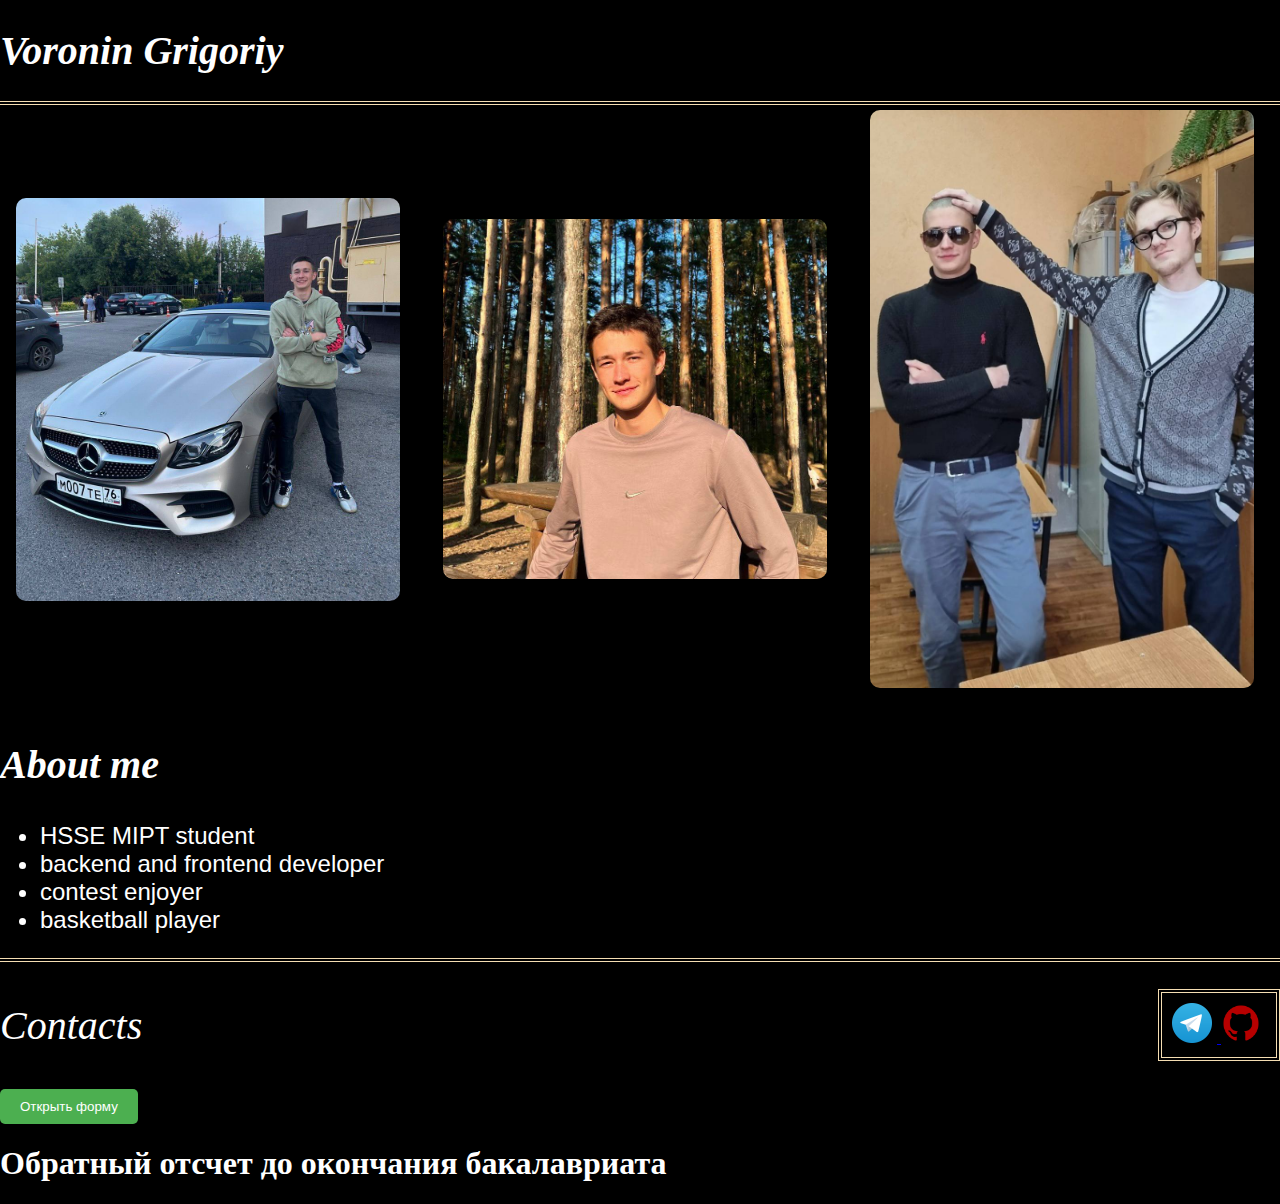
==== index.html @ 1ecf0018 "add fixed position" ====
<!DOCTYPE html>
<html lang="en">
<head>
    <meta name="viewport" content="width=device-width, initial-scale=1">
    <meta name="description" content="Voronin Grigoriy's portfolio">
    <meta name="keywords" content="Voronin, Grigoriy">
    <meta name="author" content="Grigoriy">
    <meta charset="UTF-8">
    <link rel="stylesheet" href="style.css">
    <link rel="icon" href="images/icon.jpg">
    <title>It's page about me</title>
</head>
<body class="page">
    <header class="header fixed">
        <h1 class="title_text">Voronin Grigoriy</h1>
    </header>
    <section class=photos>
        <img class="photos__item" src="images/car.jpg" alt="image_with_me">
        <img class="photos__item" src="images/prussovskie.jpg" alt="image_with_me">
        <img class="photos__item" src="images/bald.jpg" alt="image_with_me">
    </section>
    <section>
        <h2 class="title_text">About me</h2>
        <ul class="skills">
            <li class="skills__item">HSSE MIPT student</li>
            <li class="skills__item">backend and frontend developer</li>
            <li class="skills__item">contest enjoyer</li>
            <li class="skills__item">basketball player</li>
        </ul>
    </section>
    <footer class="footer">
        <p class="footer__item title_text">Contacts</p>
        <div class="footer__item contacts">
            <a href="https://t.me/voroningrisha" target="_blank">
                <img class="logo_image" src="images/contacts/Telegram_logo.png" alt="telegram">
            </a>
            <a href="https://github.com/GrishaVoronin" target="_blank">
                <img class="logo_image" src="images/contacts/Github_logo.png" alt="github">
            </a>
        </div>
    </footer>
    <!-- Кнопка открытия/закрытия формы -->
    <button id="toggle-button">Открыть форму</button>

    <!-- Форма обратной связи -->
    <div id="feedback-form" >
      <h2>Обратная связь</h2>
      <form>
        <label for="name" class="feedback-form-text">Имя:</label>
        <input type="text" id="name" name="name" required>

        <label for="email" class="feedback-form-text">Email:</label>
        <input type="email" id="email" name="email" required>

        <label for="message" class="feedback-form-text">Сообщение:</label>
        <textarea id="message" name="message" required></textarea>

        <input type="submit" value="Отправить">
      </form>
    </div>

    <h1>Обратный отсчет до окончания бакалавриата</h1>
  <div id="countdown"></div>

  <script src="js/timer.js"></script>


    <!-- Попап -->
  <div id="popup">
    <div id="popup-content">
      <h2>Внимание!</h2>
      <p>Вы еще тут?</p>
      <button id="close-popup">Закрыть</button>
    </div>
  </div>

  <script src="js/popup.js"></script>


    <script src="js/feedback_form.js"></script>

</body>
</html>
---- style.css ----
.page {
    background-color: black;
    color: white;
    margin: 0;
}

.header {
    border-bottom: 4px double wheat;
    margin-bottom: 20px;
    width: 100%;
    position: fixed;
    z-index: 1000;
    background-color: #000;
}

.fixed {

}

.name {
    font-style: italic;
    margin-bottom: 10px;
}

.photos {
    padding-top: 110px;
    display: flex;
    flex-direction: row;
    flex-wrap: wrap;
    justify-content: space-around;
    align-items: center;
}

.photos__item {
    width: 30%;
    height: 30%;
    min-height: 200px;
    min-width: 200px;
    margin-bottom: 20px;
    margin-right: 10px;
    border-radius: 10px;
}

.skills {
    font-size: 24px;
    font-family: Gill Sans, sans-serif;
}

.skills__item {

}

.footer {
    margin-top: 20px;
    border-top: 4px double wheat;
    display: flex;
    flex-direction: row;
    flex-wrap: wrap;
    justify-content: space-between;
    align-items: center;
}

.footer__item {
    
}

.contacts {
    border: 4px double wheat;
    padding: 10px;
}

.logo_image {
    max-height: 40px;
    min-width: 40px;
    margin-right: 5px;
}

.title_text {
    font-style: italic;
    font-size: 40px;
}

/* Стили для формы обратной связи */

#feedback-form {
  position: fixed;
  top: 50%;
  left: 50%;
  transform: translate(-50%, -50%);
  background-color: #fff;
  padding: 20px;
  border: 1px solid #ddd;
  border-radius: 10px;
  box-shadow: 0 0 10px rgba(0, 0, 0, 0.2);
  display: none;
}

#feedback-form.open {
  display: block;
}

#feedback-form h2 {
  margin-top: 0;
}

#feedback-form label {
  display: block;
  margin-bottom: 10px;
}

#feedback-form input, #feedback-form textarea {
  width: 100%;
  padding: 10px;
  margin-bottom: 20px;
  border: 1px solid #ccc;
}

#feedback-form input[type="submit"] {
  background-color: #4CAF50;
  color: #fff;
  padding: 10px 20px;
  border: none;
  border-radius: 5px;
  cursor: pointer;
}

#feedback-form input[type="submit"]:hover {
  background-color: #3e8e41;
}

/* Стили для кнопки открытия/закрытия формы */

#toggle-button {
  background-color: #4CAF50;
  color: #fff;
  padding: 10px 20px;
  border: none;
  border-radius: 5px;
  cursor: pointer;
}

#toggle-button:hover {
  background-color: #3e8e41;
}

.feedback-form-text {
    color: #000;
}

#popup {
  display: none;
  position: fixed;
  top: 0;
  left: 0;
  width: 100%;
  height: 100%;
  background-color: rgba(0, 0, 0, 0.5);
  z-index: 1000;
}
#popup-content {
  color: #000;
  position: relative;
  top: 50%;
  left: 50%;
  transform: translate(-50%, -50%);
  background-color: #fff;
  padding: 20px;
  border: 1px solid #ddd;
  border-radius: 10px;
  box-shadow: 0 0 10px rgba(0, 0, 0, 0.5);
  width: 80%;
  max-width: 400px;
}

#countdown {
  font-size: 24px;
  font-weight: bold;
  text-align: center;
}
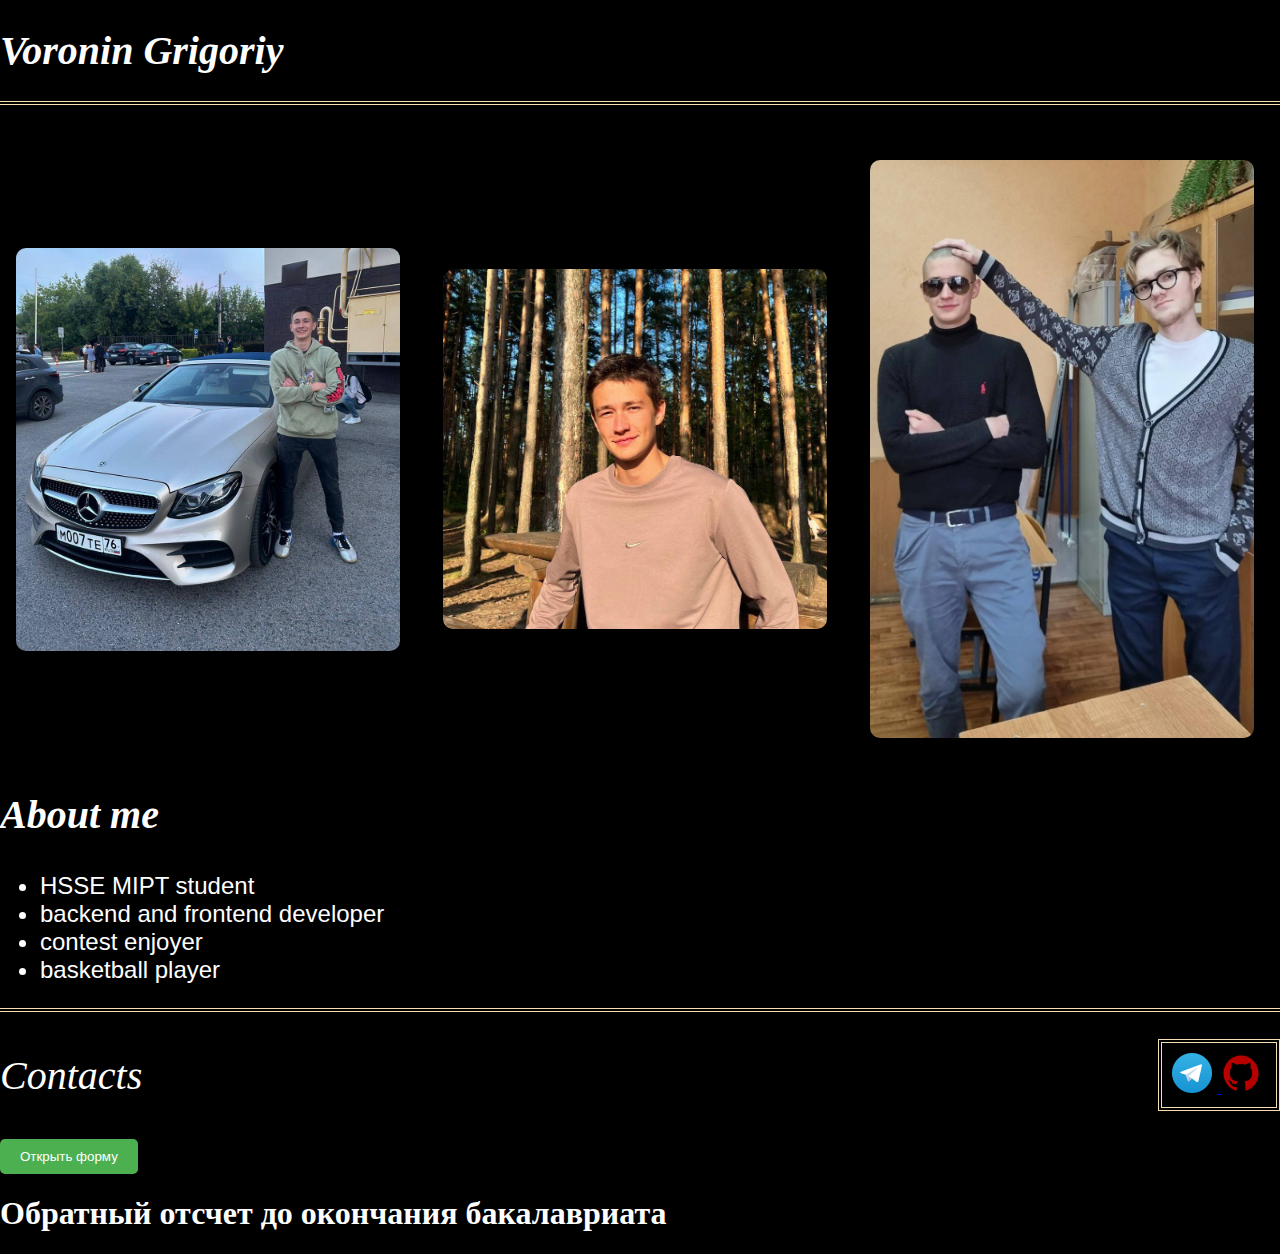
==== commit e41643f3: "add zoom on photos" ====
--- a/index.html
+++ b/index.html
@@ -15,9 +15,9 @@
         <h1 class="title_text">Voronin Grigoriy</h1>
     </header>
     <section class=photos>
-        <img class="photos__item" src="images/car.jpg" alt="image_with_me">
-        <img class="photos__item" src="images/prussovskie.jpg" alt="image_with_me">
-        <img class="photos__item" src="images/bald.jpg" alt="image_with_me">
+        <img class="photos__item zoom-on-hover" src="images/car.jpg" alt="image_with_me">
+        <img class="photos__item zoom-on-hover" src="images/prussovskie.jpg" alt="image_with_me">
+        <img class="photos__item zoom-on-hover" src="images/bald.jpg" alt="image_with_me">
     </section>
     <section>
         <h2 class="title_text">About me</h2>
--- a/style.css
+++ b/style.css
@@ -23,7 +23,7 @@
 }
 
 .photos {
-    padding-top: 110px;
+    padding-top: 160px;
     display: flex;
     flex-direction: row;
     flex-wrap: wrap;
@@ -176,4 +176,12 @@
   font-size: 24px;
   font-weight: bold;
   text-align: center;
-}+}
+
+.zoom-on-hover {
+  transition: transform 0.5s; /* добавляем анимацию */
+}
+
+.zoom-on-hover:hover {
+  transform: scale(1.1); /* увеличиваем изображение на 20% */
+}
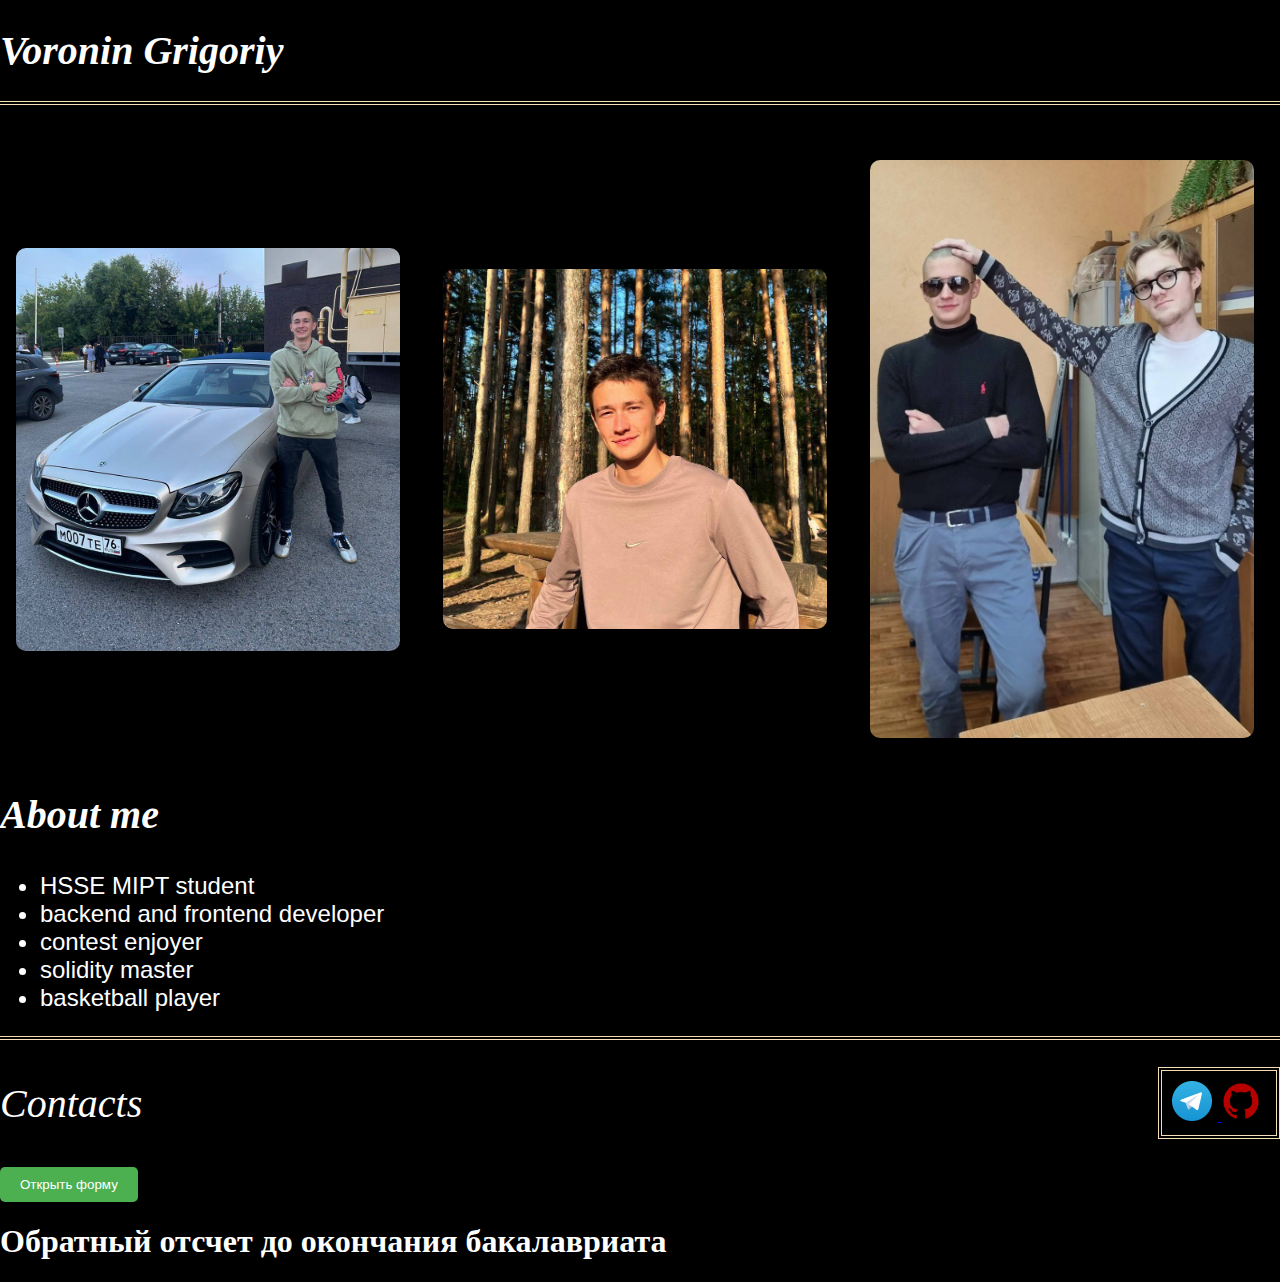
==== commit 039765b9: "change photos view at galary" ====
--- a/index.html
+++ b/index.html
@@ -19,12 +19,27 @@
         <img class="photos__item zoom-on-hover" src="images/prussovskie.jpg" alt="image_with_me">
         <img class="photos__item zoom-on-hover" src="images/bald.jpg" alt="image_with_me">
     </section>
+    <div class="popup-gallery">
+      <div class="popup-content">
+        <img src="" alt="" class="popup-image">
+      </div>
+      <div class="popup-overlay"></div>
+      <div class="popup-nav">
+        <button class="popup-prev">‹</button>
+        <button class="popup-next">›</button>
+        <button class="popup-close" id="popup-close">x</button>
+      </div>
+    </div>
+
+
+
     <section>
         <h2 class="title_text">About me</h2>
         <ul class="skills">
             <li class="skills__item">HSSE MIPT student</li>
             <li class="skills__item">backend and frontend developer</li>
             <li class="skills__item">contest enjoyer</li>
+            <li class="skills__item">solidity master</li>
             <li class="skills__item">basketball player</li>
         </ul>
     </section>
@@ -64,7 +79,6 @@
 
   <script src="js/timer.js"></script>
 
-
     <!-- Попап -->
   <div id="popup">
     <div id="popup-content">
@@ -75,9 +89,8 @@
   </div>
 
   <script src="js/popup.js"></script>
-
-
     <script src="js/feedback_form.js"></script>
+    <script src="js/galery.js"></script>
 
 </body>
 </html>--- a/style.css
+++ b/style.css
@@ -11,10 +11,6 @@
     position: fixed;
     z-index: 1000;
     background-color: #000;
-}
-
-.fixed {
-
 }
 
 .name {
@@ -39,6 +35,7 @@
     margin-bottom: 20px;
     margin-right: 10px;
     border-radius: 10px;
+    cursor: pointer;
 }
 
 .skills {
@@ -157,6 +154,7 @@
   background-color: rgba(0, 0, 0, 0.5);
   z-index: 1000;
 }
+
 #popup-content {
   color: #000;
   position: relative;
@@ -179,9 +177,70 @@
 }
 
 .zoom-on-hover {
-  transition: transform 0.5s; /* добавляем анимацию */
+  transition: transform 0.5s;
 }
 
 .zoom-on-hover:hover {
-  transform: scale(1.1); /* увеличиваем изображение на 20% */
-}
+  transform: scale(1.1);
+}
+
+.popup-gallery {
+  padding-top: 100px;
+  position: fixed;
+  top: 0;
+  left: 0;
+  width: 100%;
+  height: 100%;
+  background-color: rgba(0, 0, 0, 0.8);
+  display: none;
+}
+
+.popup-content {
+  position: relative;
+  margin: 50px auto;
+  width: 40%;
+  height: 75%;
+  background-color: #fff;
+  padding: 20px;
+  border-radius: 10px;
+  box-shadow: 0 0 10px rgba(0, 0, 0, 0.5);
+}
+
+.popup-image {
+  width: 100%;
+  height: 100%;
+}
+
+.popup-nav {
+  position: absolute;
+  top: 50%;
+  left: 50%;
+  transform: translate(-50%, -50%);
+  display: flex;
+  justify-content: space-between;
+  width: 100%;
+}
+
+.popup-prev, .popup-next {
+  font-size: 24px;
+  cursor: pointer;
+}
+
+.popup-prev:disabled, .popup-next:disabled {
+  opacity: 0.5;
+  cursor: not-allowed;
+}
+
+.popup-close {
+  position: absolute;
+  bottom: 400px;
+  right: 0;
+  font-size: 24px;
+  cursor: pointer;
+  color: red;
+  z-index: 10000;
+}
+
+.popup-close:hover {
+  color: #ccc;
+}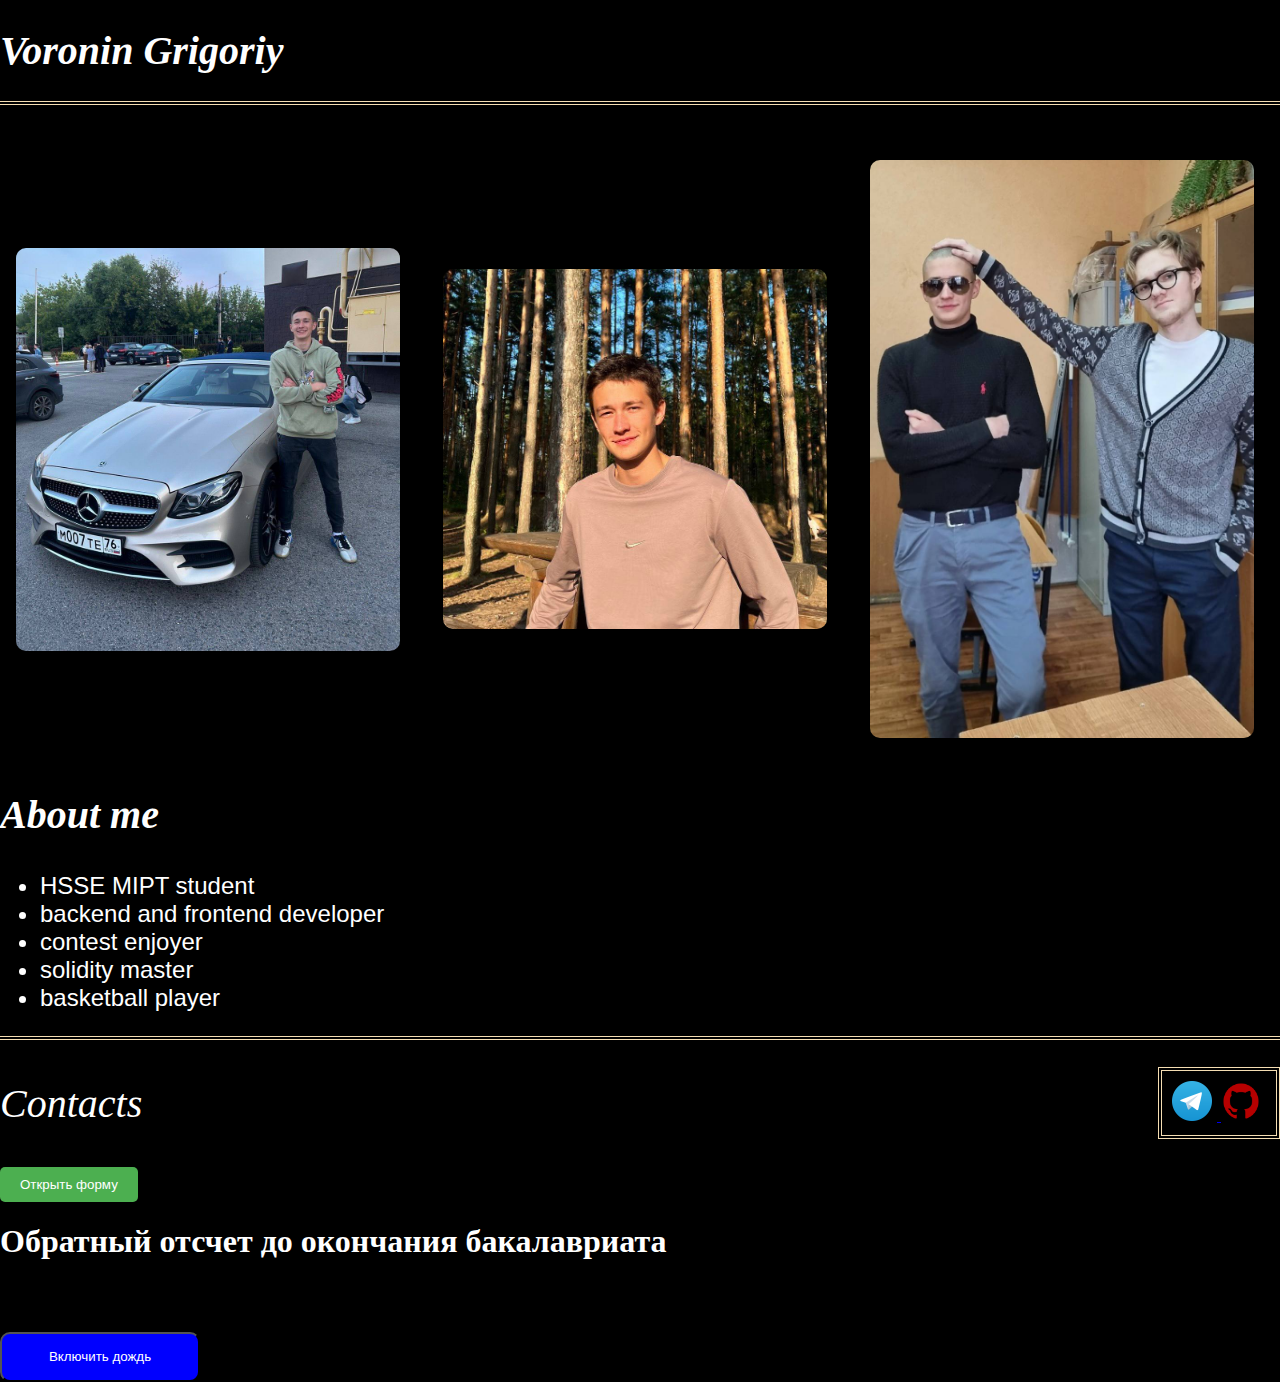
==== commit b4e84c46: "add animation" ====
--- a/index.html
+++ b/index.html
@@ -6,91 +6,101 @@
     <meta name="keywords" content="Voronin, Grigoriy">
     <meta name="author" content="Grigoriy">
     <meta charset="UTF-8">
-    <link rel="stylesheet" href="style.css">
+    <link rel="stylesheet" href="css/main_page.css">
+    <link rel="stylesheet" href="css/feedback_form.css">
+    <link rel="stylesheet" href="css/popup.css">
+    <link rel="stylesheet" href="css/gallery.css">
+    <link rel="stylesheet" href="css/animation.css">
     <link rel="icon" href="images/icon.jpg">
     <title>It's page about me</title>
 </head>
 <body class="page">
-    <header class="header fixed">
-        <h1 class="title_text">Voronin Grigoriy</h1>
-    </header>
-    <section class=photos>
-        <img class="photos__item zoom-on-hover" src="images/car.jpg" alt="image_with_me">
-        <img class="photos__item zoom-on-hover" src="images/prussovskie.jpg" alt="image_with_me">
-        <img class="photos__item zoom-on-hover" src="images/bald.jpg" alt="image_with_me">
-    </section>
-    <div class="popup-gallery">
-      <div class="popup-content">
+<header class="header fixed">
+    <h1 class="title_text">Voronin Grigoriy</h1>
+</header>
+<section class=photos>
+    <img class="photos__item zoom-on-hover" src="images/car.jpg" alt="image_with_me">
+    <img class="photos__item zoom-on-hover" src="images/prussovskie.jpg" alt="image_with_me">
+    <img class="photos__item zoom-on-hover" src="images/bald.jpg" alt="image_with_me">
+</section>
+<div class="popup-gallery">
+    <div class="popup-content">
         <img src="" alt="" class="popup-image">
-      </div>
-      <div class="popup-overlay"></div>
-      <div class="popup-nav">
+    </div>
+    <div class="popup-overlay"></div>
+    <div class="popup-nav">
         <button class="popup-prev">‹</button>
         <button class="popup-next">›</button>
         <button class="popup-close" id="popup-close">x</button>
-      </div>
     </div>
+</div>
 
 
+<section>
+    <h2 class="title_text">About me</h2>
+    <ul class="skills">
+        <li class="skills__item">HSSE MIPT student</li>
+        <li class="skills__item">backend and frontend developer</li>
+        <li class="skills__item">contest enjoyer</li>
+        <li class="skills__item">solidity master</li>
+        <li class="skills__item">basketball player</li>
+    </ul>
+</section>
+<footer class="footer">
+    <p class="footer__item title_text">Contacts</p>
+    <div class="footer__item contacts">
+        <a href="https://t.me/voroningrisha" target="_blank">
+            <img class="logo_image" src="images/contacts/Telegram_logo.png" alt="telegram">
+        </a>
+        <a href="https://github.com/GrishaVoronin" target="_blank">
+            <img class="logo_image" src="images/contacts/Github_logo.png" alt="github">
+        </a>
+    </div>
+</footer>
+<!-- Кнопка открытия/закрытия формы -->
+<button id="toggle-button">Открыть форму</button>
 
-    <section>
-        <h2 class="title_text">About me</h2>
-        <ul class="skills">
-            <li class="skills__item">HSSE MIPT student</li>
-            <li class="skills__item">backend and frontend developer</li>
-            <li class="skills__item">contest enjoyer</li>
-            <li class="skills__item">solidity master</li>
-            <li class="skills__item">basketball player</li>
-        </ul>
-    </section>
-    <footer class="footer">
-        <p class="footer__item title_text">Contacts</p>
-        <div class="footer__item contacts">
-            <a href="https://t.me/voroningrisha" target="_blank">
-                <img class="logo_image" src="images/contacts/Telegram_logo.png" alt="telegram">
-            </a>
-            <a href="https://github.com/GrishaVoronin" target="_blank">
-                <img class="logo_image" src="images/contacts/Github_logo.png" alt="github">
-            </a>
-        </div>
-    </footer>
-    <!-- Кнопка открытия/закрытия формы -->
-    <button id="toggle-button">Открыть форму</button>
-
-    <!-- Форма обратной связи -->
-    <div id="feedback-form" >
-      <h2>Обратная связь</h2>
-      <form>
+<!-- Форма обратной связи -->
+<div id="feedback-form">
+    <h2>Обратная связь</h2>
+    <form>
         <label for="name" class="feedback-form-text">Имя:</label>
         <input type="text" id="name" name="name" required>
 
         <label for="email" class="feedback-form-text">Email:</label>
-        <input type="email" id="email" name="email" required>
+        <input type="text" id="email" name="email" required>
+
+        <label for="phone" class="feedback-form-text">Телефон:</label>
+        <input type="text" id="phone" name="phone" required>
 
         <label for="message" class="feedback-form-text">Сообщение:</label>
         <textarea id="message" name="message" required></textarea>
 
-        <input type="submit" value="Отправить">
-      </form>
+        <button id="submit">Отправить</button>
+    </form>
+</div>
+
+<h1>Обратный отсчет до окончания бакалавриата</h1>
+<div id="countdown"></div>
+
+<script src="js/timer.js"></script>
+
+<!-- Попап -->
+<div id="popup">
+    <div id="popup-content">
+        <h2>Внимание!</h2>
+        <p>Вы еще тут?</p>
+        <button id="close-popup">Закрыть</button>
     </div>
+</div>
 
-    <h1>Обратный отсчет до окончания бакалавриата</h1>
-  <div id="countdown"></div>
+<button class="rain-button">Включить дождь</button>
+<div class="rain rain_animation"></div>
 
-  <script src="js/timer.js"></script>
-
-    <!-- Попап -->
-  <div id="popup">
-    <div id="popup-content">
-      <h2>Внимание!</h2>
-      <p>Вы еще тут?</p>
-      <button id="close-popup">Закрыть</button>
-    </div>
-  </div>
-
-  <script src="js/popup.js"></script>
-    <script src="js/feedback_form.js"></script>
-    <script src="js/galery.js"></script>
+<script src="js/animation.js"></script>
+<script src="js/popup.js"></script>
+<script src="js/feedback_form.js"></script>
+<script src="js/galery.js"></script>
 
 </body>
 </html>--- a/css/main_page.css
+++ b/css/main_page.css
@@ -0,0 +1,78 @@
+.page {
+    background-color: black;
+    color: white;
+    margin: 0;
+}
+
+.header {
+    border-bottom: 4px double wheat;
+    margin-bottom: 20px;
+    width: 100%;
+    position: fixed;
+    z-index: 1000;
+    background-color: #000;
+}
+
+.name {
+    font-style: italic;
+    margin-bottom: 10px;
+}
+
+.photos {
+    padding-top: 160px;
+    display: flex;
+    flex-direction: row;
+    flex-wrap: wrap;
+    justify-content: space-around;
+    align-items: center;
+}
+
+.photos__item {
+    width: 30%;
+    height: 30%;
+    min-height: 200px;
+    min-width: 200px;
+    margin-bottom: 20px;
+    margin-right: 10px;
+    border-radius: 10px;
+    cursor: pointer;
+}
+
+.skills {
+    font-size: 24px;
+    font-family: Gill Sans, sans-serif;
+}
+
+.skills__item {
+
+}
+
+.footer {
+    margin-top: 20px;
+    border-top: 4px double wheat;
+    display: flex;
+    flex-direction: row;
+    flex-wrap: wrap;
+    justify-content: space-between;
+    align-items: center;
+}
+
+.footer__item {
+
+}
+
+.contacts {
+    border: 4px double wheat;
+    padding: 10px;
+}
+
+.logo_image {
+    max-height: 40px;
+    min-width: 40px;
+    margin-right: 5px;
+}
+
+.title_text {
+    font-style: italic;
+    font-size: 40px;
+}--- a/css/feedback_form.css
+++ b/css/feedback_form.css
@@ -0,0 +1,87 @@
+#feedback-form {
+  position: fixed;
+  top: 50%;
+  left: 50%;
+  transform: translate(-50%, -50%);
+  background-color: #fff;
+  padding: 20px;
+  border: 1px solid #ddd;
+  border-radius: 10px;
+  box-shadow: 0 0 10px rgba(0, 0, 0, 0.2);
+  display: none;
+}
+
+#feedback-form.open {
+  display: block;
+}
+
+#feedback-form h2 {
+  margin-top: 0;
+}
+
+#feedback-form label {
+  display: block;
+  margin-bottom: 10px;
+}
+
+#feedback-form input, #feedback-form textarea {
+  width: 100%;
+  padding: 10px;
+  margin-bottom: 20px;
+  border: 1px solid #ccc;
+}
+
+#feedback-form input[type="submit"] {
+  background-color: #4CAF50;
+  color: #fff;
+  padding: 10px 20px;
+  border: none;
+  border-radius: 5px;
+  cursor: pointer;
+}
+
+#feedback-form input[type="submit"]:hover {
+  background-color: #3e8e41;
+}
+
+/* Стили для кнопки открытия/закрытия формы */
+
+#toggle-button {
+  background-color: #4CAF50;
+  color: #fff;
+  padding: 10px 20px;
+  border: none;
+  border-radius: 5px;
+  cursor: pointer;
+}
+
+#toggle-button:hover {
+  background-color: #3e8e41;
+}
+
+.feedback-form-text {
+    color: #000;
+}
+
+#submit {
+  color: #fff;
+  padding: 10px 20px;
+  border: none;
+  border-radius: 5px;
+  cursor: pointer;
+}
+
+.button-loading {
+    background-color: #FFA500;
+    cursor: wait;
+}
+
+.button-success {
+    background-color: #4CAF50;
+    cursor: default;
+}
+
+.button-fail {
+    background-color: red;
+    cursor: default;
+}--- a/css/popup.css
+++ b/css/popup.css
@@ -0,0 +1,39 @@
+#popup {
+  display: none;
+  position: fixed;
+  top: 0;
+  left: 0;
+  width: 100%;
+  height: 100%;
+  background-color: rgba(0, 0, 0, 0.5);
+  z-index: 1000;
+}
+
+#popup-content {
+  color: #000;
+  position: relative;
+  top: 50%;
+  left: 50%;
+  transform: translate(-50%, -50%);
+  background-color: #fff;
+  padding: 20px;
+  border: 1px solid #ddd;
+  border-radius: 10px;
+  box-shadow: 0 0 10px rgba(0, 0, 0, 0.5);
+  width: 80%;
+  max-width: 400px;
+}
+
+#countdown {
+  font-size: 24px;
+  font-weight: bold;
+  text-align: center;
+}
+
+.zoom-on-hover {
+  transition: transform 0.5s;
+}
+
+.zoom-on-hover:hover {
+  transform: scale(1.1);
+}--- a/css/gallery.css
+++ b/css/gallery.css
@@ -0,0 +1,68 @@
+.zoom-on-hover {
+  transition: transform 0.5s;
+}
+
+.zoom-on-hover:hover {
+  transform: scale(1.1);
+}
+
+.popup-gallery {
+  padding-top: 100px;
+  position: fixed;
+  top: 0;
+  left: 0;
+  width: 100%;
+  height: 100%;
+  background-color: rgba(0, 0, 0, 0.8);
+  display: none;
+}
+
+.popup-content {
+  position: relative;
+  margin: 50px auto;
+  width: 40%;
+  height: 75%;
+  background-color: #fff;
+  padding: 20px;
+  border-radius: 10px;
+  box-shadow: 0 0 10px rgba(0, 0, 0, 0.5);
+}
+
+.popup-image {
+  width: 100%;
+  height: 100%;
+}
+
+.popup-nav {
+  position: absolute;
+  top: 50%;
+  left: 50%;
+  transform: translate(-50%, -50%);
+  display: flex;
+  justify-content: space-between;
+  width: 100%;
+}
+
+.popup-prev, .popup-next {
+  font-size: 24px;
+  cursor: pointer;
+}
+
+.popup-prev:disabled, .popup-next:disabled {
+  opacity: 0.5;
+  cursor: not-allowed;
+}
+
+.popup-close {
+  position: absolute;
+  bottom: 400px;
+  right: 0;
+  font-size: 24px;
+  cursor: pointer;
+  color: red;
+  z-index: 10000;
+}
+
+.popup-close:hover {
+  color: #ccc;
+}--- a/css/animation.css
+++ b/css/animation.css
@@ -0,0 +1,43 @@
+.rain-button {
+  margin-top: 50px;
+  width: 200px;
+  height: 50px;
+  background-color: blue;
+  cursor: pointer;
+  color: var(--text);
+  border-radius: 10px;
+}
+
+.rain {
+  display: none;
+  position: fixed;
+  z-index: 100;
+  top: 0;
+  left: 0;
+  height: 100%;
+  width: 100%;
+  background-image: url(../images/rain.png);
+}
+
+.rain_open {
+  display: block;
+}
+
+.rain_animation {
+  animation: rain 1.5s linear infinite;
+}
+
+.rain {
+  height: 100vh;
+  background: url("../images/rain.png");
+  animation: rain 0.3s linear infinite;
+}
+
+@keyframes rain {
+  0% {
+    background-position: -10% -10%;
+  }
+  100% {
+    background-position: 20% 100%;
+  }
+}